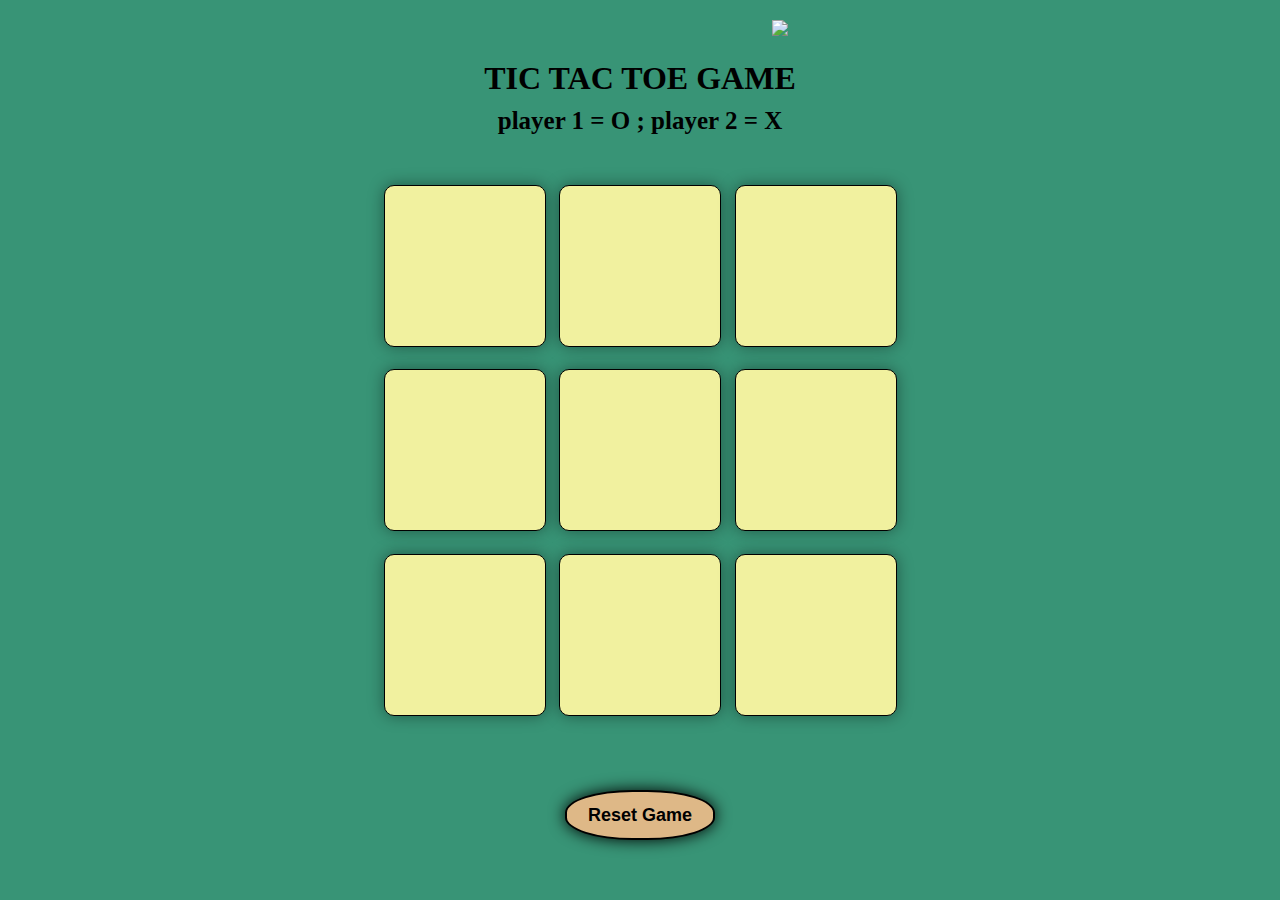
==== index.html @ 3025f1bc "ending error" ====
<!DOCTYPE html>
<html lang="en">
<head>
    <meta charset="UTF-8">
    <meta name="viewport" content="width=device-width, initial-scale=1.0">
    <title>Tic Tac Toe</title>
    <link rel="shortcut icon" href="566294.png" type="image/x-icon">
    <link rel="stylesheet" href="style.css">
</head>
<body>
  <div class="msg" >
    <h3 id="winner"></h3>  
    <marquee><img src="https://media.tenor.com/K1ps3qaF1psAAAAj/kirby-nintendo.gif"></marquee>
  </div>
  <main>
    <div class="heading">
      <h1>TIC TAC TOE GAME</h1>
      <h4>player 1 = O ; player 2 = X</h4>
    </div>
    <div class="container">
      <div class="game">
        <button class="box"></button>
        <button class="box"></button>
        <button class="box"></button>
        <button class="box"></button>
        <button class="box"></button>
        <button class="box"></button>
        <button class="box"></button>
        <button class="box"></button>
        <button class="box"></button>
      </div>
    </div>
    <div id="congrats"></div>
    <button id="reset">reset game</button>
  </main>  
  <script src="script.js"></script>
</body>
</html>
---- style.css ----
*{
    margin: 0;
    padding: 0;
}
body{
    background-color: rgb(56, 148, 118);
    text-align: center;
}
.heading{
    margin-top: 10px;
    padding-top: 10px;
}
.msg{
    width: 50rem;
    padding-left: 20px;
    text-align: center;
    display: flex;
    flex-direction: column;
    justify-content: center;
    align-items: center;
}
marquee{
    padding-left: 400px;
}
h3{
    padding-left: 23vh;
    text-align: center;
}
h4{
    padding-top: 10px;
    font-size: 25px;
}
main{
    height: 80vh;
}
.container{
    height: 70vh;
    display: flex;
    justify-content: center;
    align-items: center;
}
.game{
    height: 60vmin;
    width: 60vmin;
    display: flex;
    flex-wrap: wrap;
    justify-content: center;
    align-items: center;
    gap: 1.5vmin;
}
.box{
    height: 18vmin;
    width: 18vmin;
    background-color: rgb(241, 241, 159);
    color: cornflowerblue;
    border: 1px solid black;
    border-radius: 10px;
    box-shadow: 0 0 1rem rgba(0, 0, 0, 0.4);
    font-size: 3rem;
    font-weight: 500;
    text-transform: capitalize;
}
#reset{
    height: 50px;
    width: 150px;
    background-color: burlywood;
    font-size: 18px;
    font-weight: 550;
    text-transform: capitalize;
    border-radius: 45%;
    border: 2px solid black;
    box-shadow: 0 0 1rem black;
}
h3{
    font-size: x-large;
    margin: 10px;
}
#congrats{
   padding: 10px;
    margin-bottom: 5px;
  
}
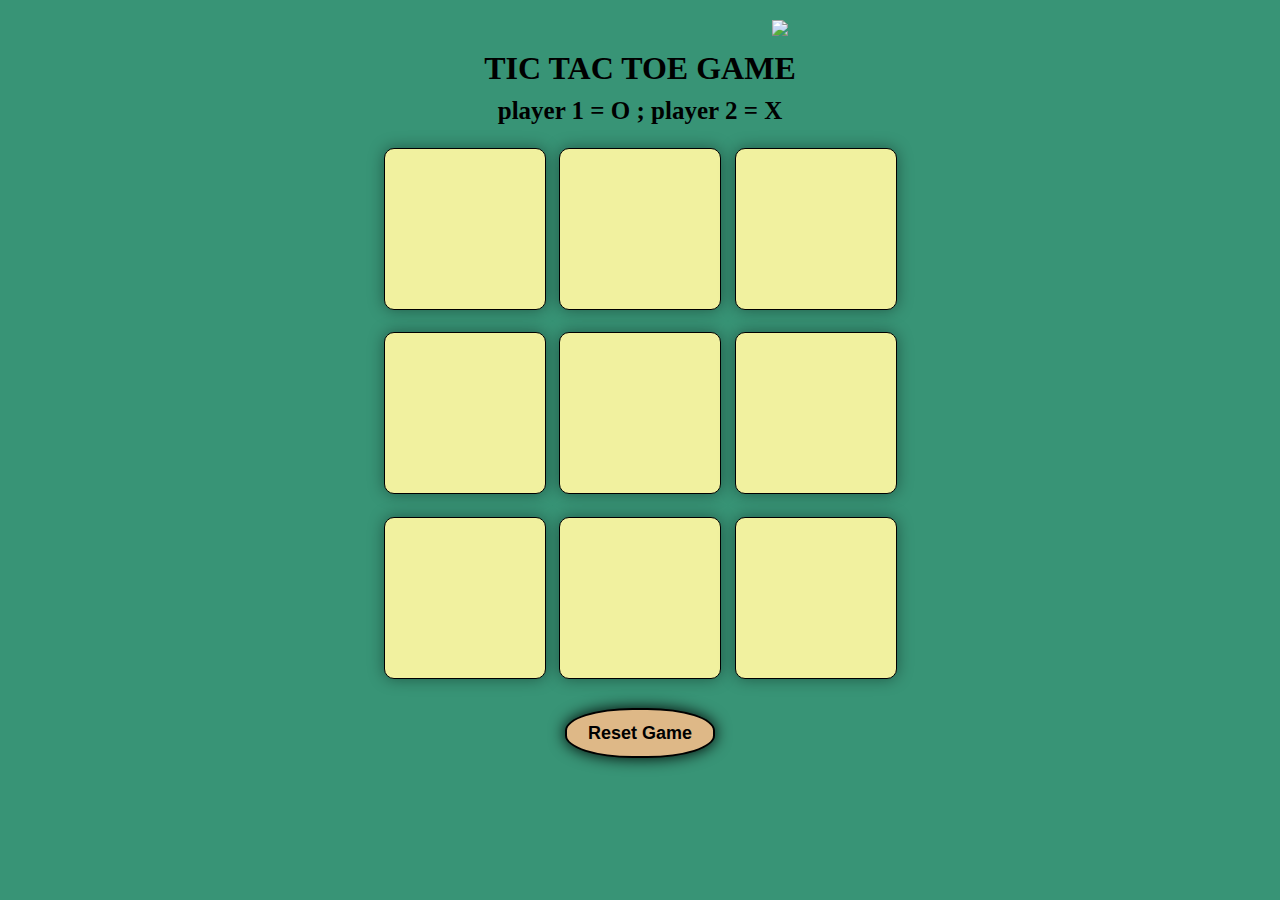
==== commit c5fc1684: "updated files" ====
--- a/index.html
+++ b/index.html
@@ -12,11 +12,12 @@
     <h3 id="winner"></h3>  
     <marquee><img src="https://media.tenor.com/K1ps3qaF1psAAAAj/kirby-nintendo.gif"></marquee>
   </div>
-  <main>
+  <main class="main">
     <div class="heading">
       <h1>TIC TAC TOE GAME</h1>
       <h4>player 1 = O ; player 2 = X</h4>
     </div>
+    <br/>
     <div class="container">
       <div class="game">
         <button class="box"></button>
--- a/style.css
+++ b/style.css
@@ -6,9 +6,9 @@
     background-color: rgb(56, 148, 118);
     text-align: center;
 }
+
 .heading{
     margin-top: 10px;
-    padding-top: 10px;
 }
 .msg{
     width: 50rem;
@@ -34,7 +34,7 @@
     height: 80vh;
 }
 .container{
-    height: 70vh;
+    height: 60vh;
     display: flex;
     justify-content: center;
     align-items: center;
@@ -79,4 +79,18 @@
    padding: 10px;
     margin-bottom: 5px;
   
+}
+@media screen and (min-width: 600px) {
+    [class*="main"]{
+        height: 100%;
+        width: 100%;
+    }
+      
+}
+@media screen and (min-width: 375px) {
+    [class*="main"]{
+        height: 100%;
+        width: 100%;
+    }
+   
 }